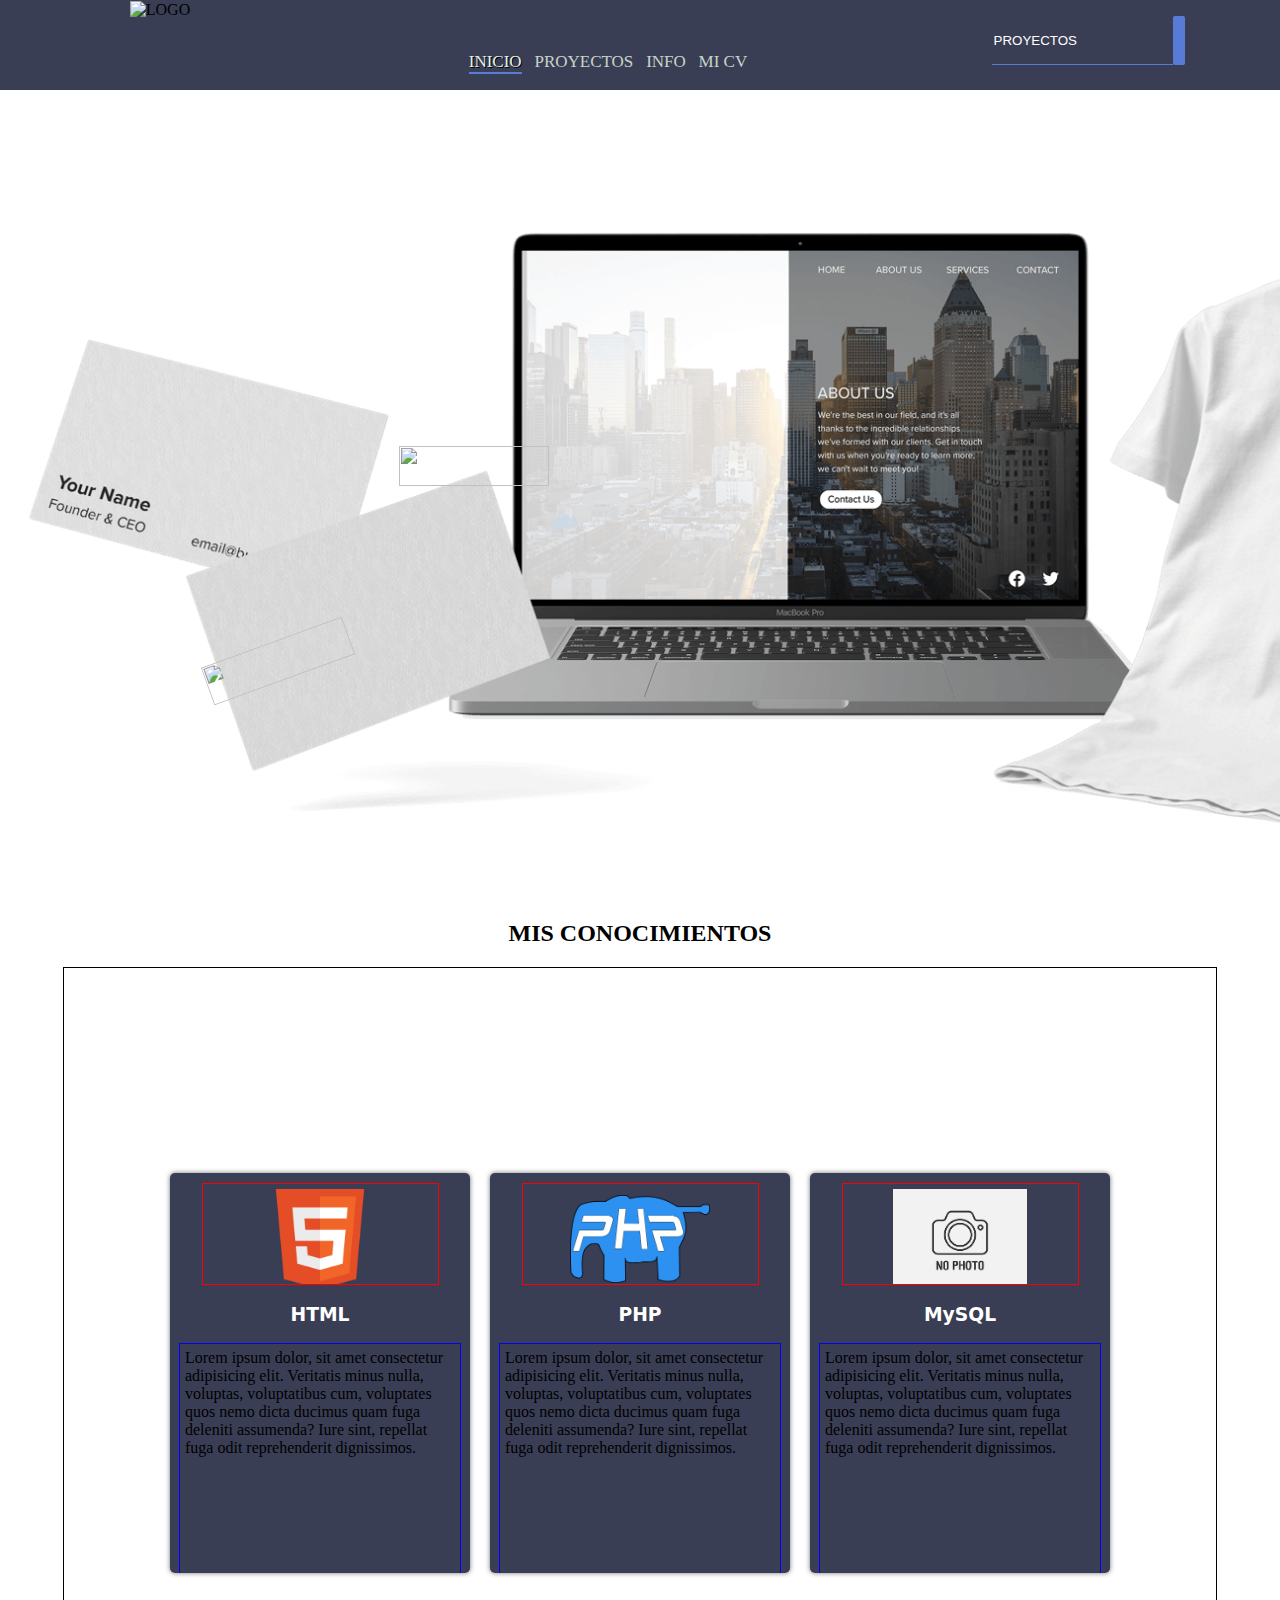
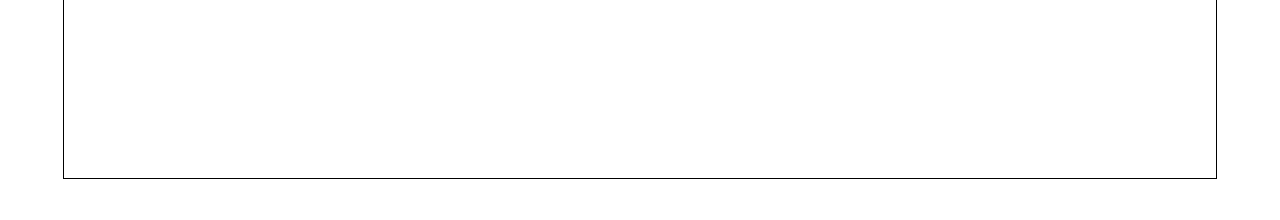
==== index.html @ 37891273 "01/5/2023-14:27" ====
<!DOCTYPE html>
<html lang="en">
<head>
    <meta charset="UTF-8">
    <meta http-equiv="X-UA-Compatible" content="IE=edge">
    <meta name="viewport" content="width=device-width, initial-scale=1.0">
    <title>Prueba</title>

    <link rel="stylesheet" href="assets/css/header.css">
    <link rel="stylesheet" href="assets/css/body.css">

    <link href="https://cdn.jsdelivr.net/npm/bootstrap@5.2.3/dist/css/bootstrap.min.css" rel="stylesheet" integrity="sha384-rbsA2VBKQhggwzxH7pPCaAqO46MgnOM80zW1RWuH61DGLwZJEdK2Kadq2F9CUG65" crossorigin="anonymous">
    <link rel="stylesheet" href="https://cdnjs.cloudflare.com/ajax/libs/animate.css/4.1.1/animate.min.css"/>
    
    <script src="https://kit.fontawesome.com/775c1cb76a.js" crossorigin="anonymous"></script>
</head>
<body>
    <header>
        <div class="icono_menu">
            <i class="fa-solid fa-bars" id="icono_menu"></i>
        </div>
        <div class="contenedor_logo">
            <img class="logo" src="/img/Logo-Blanco.png" alt="LOGO">
            <img  class="logo_mobile" src="/img/Logo-Blanco.png" alt="LOGO"> 
    </div>
        <nav id="menu">

            <ul>
                <li id="Inicio" class="activo"><i class="fa-solid fa-house"></i> INICIO</li>
                <li><i class="fa-solid fa-rectangle-vertical-history"></i>PROYECTOS</li>
                <li><i class="fa-solid fa-address-card"></i> INFO</li>
                <li><i class="fa-solid fa-file"></i> MI CV</li>

            </ul>
            <div class="buscador">
                    <input type="search" placeholder="BUSCAR PROYECTOS"  value="PROYECTOS" id="contenedor_inputSearch" style="color: white;
                    ">
                    <button class="buscar"><i class="fa-solid fa-magnifying-glass"></i></button>
            </div>
        </nav>

    </header>
    <div id="contenido_header_body">
        <img src="/img/Logo.png" class="contenido_header_body_logo_img1" alt="">
        <img src="/img/Logo.png" class="contenido_header_body_logo_img2" alt="">
    </div>
    <div class="contenedor_all_conocimiento">
      <h2 class="title">MIS CONOCIMIENTOS</h2> 

      <div class="contenedor_conocimiento">
         <div class="conocimiento">
            <div class="imagen_conocimiento">          
                <img src="/img/HTML5_Badge_512.png" alt="" >
            </div>
            <h3 class="title_conocimiento">HTML</h3> 
            <div class="descripcion">
            Lorem ipsum dolor, sit amet consectetur adipisicing elit. Veritatis minus nulla, voluptas, voluptatibus cum, voluptates quos nemo dicta ducimus quam fuga deleniti assumenda? Iure sint, repellat fuga odit reprehenderit dignissimos.
            </div>
         </div>
         <div class="conocimiento">
            <div class="imagen_conocimiento"> 
            <img src="/img/php-g490d7c0db_1280.png" alt="" >
            </div>
            <h3 class="title_conocimiento">PHP</h3> 
            <div class="descripcion">
            Lorem ipsum dolor, sit amet consectetur adipisicing elit. Veritatis minus nulla, voluptas, voluptatibus cum, voluptates quos nemo dicta ducimus quam fuga deleniti assumenda? Iure sint, repellat fuga odit reprehenderit dignissimos.
            </div>
         </div> 
         <div class="conocimiento">
            <div class="imagen_conocimiento"> 
            <img src="/img/sin_imagen.jpg" alt="" >
            </div>
            <h3 class="title_conocimiento">MySQL</h3> 
            <div class="descripcion">
            Lorem ipsum dolor, sit amet consectetur adipisicing elit. Veritatis minus nulla, voluptas, voluptatibus cum, voluptates quos nemo dicta ducimus quam fuga deleniti assumenda? Iure sint, repellat fuga odit reprehenderit dignissimos.
            </div>
         </div> 

    </div>

    <script src="https://cdn.jsdelivr.net/npm/bootstrap@5.2.3/dist/js/bootstrap.bundle.min.js" integrity="sha384-kenU1KFdBIe4zVF0s0G1M5b4hcpxyD9F7jL+jjXkk+Q2h455rYXK/7HAuoJl+0I4" crossorigin="anonymous"></script>
    <script src="/assets/js/header.js"></script>
</body>
</html>
---- assets/css/header.css ----
:root{
    --paster_gray: #C7D5C8;
    --dark_blue: #626CA1;
    --han_blue: #587BD8;
    --palatinate_blue: rgb(61,59,237);
    --charcoal: #3A3E55;

}
html{
    scroll-behavior: smooth;
    -webkit-user-select: none;
    -webkit-user-zoom: none ;

}   
@media only screen and (orientation: landscape){

    @media screen and (min-width: 769px) {

        header{
            display: flex;
            width: 100vw;
            height: 10vh;
            background-color: var(--charcoal);
            overflow: hidden;
            position: -webkit-sticky;
            position: sticky;
            z-index: 1;
        }
        header > nav {
            display: flex;
            justify-content: space-between;
            width: 75vw;
            height: 100%;
            font-size: 17px;
        }
        header > .contenedor_logo {   
        width: 25vw;
        display: flex;
        align-items: center;
        justify-content: center;

        }
        header > .contenedor_logo > .logo{
            padding: 3px;
            width: auto;
            height: 98%;
        }

        header > .contenedor_logo >  .logo_mobile{
            display: none;
        }
        header > .icono_menu{
            display: none;
        }
        header > nav > ul{
            display: flex;
            grid-gap:  1vw;
            width: 60%;
            height: 100%;
            align-items: center;
            justify-content: center;
            padding: 0;

        }


        header > nav > ul > li{
            color: var(--paster_gray);
            list-style: none;
            font-weight: 500;
            cursor: pointer;
        }
        header > nav > ul > li.activo{
            color:  #e4f3e5;
            box-shadow: 0 2px 0 0 var(--han_blue);
            text-shadow: 1px 1px 0px  black;
        }
        header > nav > ul > li:hover{
            color:  #e4f3e5;
            text-shadow: 1px 1px 0px  black;
            box-shadow: 0 2px 0 0 var(--han_blue);
        }

        header > nav > .buscador{
            width: 40%;
            height: 90%;
            display: flex;
            justify-content: center;
            align-items: center;
        }

        header > nav > .buscador > #contenedor_inputSearch{
            height: 60%;
            background: transparent;
            border: 0;
            outline: none;
            border-bottom: 1px solid var(--han_blue);
        }
        header > nav > .buscador > #contenedor_inputSearch:focus{
            border-bottom: 2px solid var(--han_blue);
            color: white;
        }

        header > nav > .buscador > #contenedor_inputSearch::placeholder{
            color: white;
        }

        header > nav > .buscador > .buscar{
            height: 60%;
            border: 0;
            border-radius: 2px;
            background: var(--han_blue);
            color: white;
            font-weight: 600;
            font-size: 20px;
        }
        header > nav > .buscador > .buscar:hover{
            background: #436cdb; 
            color: rgb(255, 232, 232);
        } 
    }
}
@media only screen and (orientation: portrait) { /*Vertical*/

    @media screen and (min-width: 320px) and (max-width: 480px) { /*Celular*/

        body{
            width: 100%;
            height: 100%;
            padding: 0;
            margin: 0;
            overflow: hidden;
            
        }
        header{
            width: 100%;
            min-height: 60px;
            height: 7.2vh;
            background-color: var(--charcoal);
            position: fixed;
            z-index: 1;
            
        }
        .icono_menu{
            position: absolute;
            top: 1vh;
            right: 10px;
            color: white;
            font-size: 30px;
            z-index: 1;
            
        }
        .icono_menu_rotar{
            transition: 2s ease;
            transform: rotate(90deg);
        }

        .contenedor_logo{
            max-width: 205px;
            height: 49px;
            overflow: hidden;
            display: flex;
            align-items: center;
            position: relative;
            top: 1vh;
            left: 2vw;
            background-color: var(--charcoal);
            z-index: 1;
            
        }
        header > .contenedor_logo >  .logo{
            display: none;
        }
        header > .contenedor_logo >  img.logo_mobile{
            height: 100%;
        }

        /*Estilo del menu */
        header > nav { 
            width: 100%;
            height: 60vh;
            font-size: 20px;
            text-align: -webkit-center;
            background: var(--charcoal);
            display: flex;
            list-style: none;
            flex-direction: column;
            align-items: center;
            justify-content: center;
            transform: translateY(-110vh);
            transition: 2s ease;        
            box-shadow: 5px 0px 10px 0px rgba(26, 21, 21, 0.699);
        }
        .menu_lateral {
            transform: translateY(1.4vh);
        }
        header > nav > ul{
        padding: 0;
        grid-gap: 20px;
        display: flex;
        flex-direction: column;
        z-index: 0;
        }
        header > nav > ul > li{
            list-style: none;
            color: white;
            z-index: 0;
        }
        header > nav > ul > li.activo{
            color:  #e4f3e5;
            box-shadow: 0 2px 0 0 var(--han_blue);
            text-shadow: 1px 1px 0px  black;
            width: 100%;
        }

        /*BUSCADOR*/
        header > nav > .buscador{
            width: 100%;
            height: 70px;
            display: flex;
            justify-content: center;
            align-items: center;
            position: relative;
            top: 22%;
            overflow: hidden;
        }
    
        header > nav > .buscador > #contenedor_inputSearch{
            height: 60%;
            background: transparent;
            border: 0;
            outline: none;
            border-bottom: 1px solid var(--han_blue);
        }
        header > nav > .buscador > #contenedor_inputSearch:focus{
            border-bottom: 2px solid var(--han_blue);
            color: white;
        }
    
        header > nav > .buscador > #contenedor_inputSearch::placeholder{
            color: white;
        }
    
        header > nav > .buscador > button.buscar{
            height: 60%;
            width: 7vw;
            display: flex;
            align-items: center;
            justify-content: center;
            text-align: center;
            border: 0;
            border-radius: 2px;
            background: var(--han_blue);
            coor: white;
            font-weight: 600;
            font-size: 25px;
        }

    }

    @media screen and (min-width: 481px) and (max-width: 768px) { /*Tablet*/
        body{
            width: 100%;
            height: 100%;
            padding: 0;
            margin: 0;
            overflow: hidden;
            
        }
        header{
            width: 100%;
            min-height: 60px;
            height: 7.2vh;
            background-color: var(--charcoal);
            position: fixed;
            
        }
        .icono_menu{
            position: absolute;
            top: 1vh;
            right: 10px;
            color: white;
            font-size: 35px;
            z-index: 1;
            
        }
        .icono_menu_rotar{
            transition: 2s ease;
            transform: rotate(90deg);
        }

        .contenedor_logo{
            width: fit-content;
            height: 60px;
            overflow: hidden;
            display: flex;
            align-items: center;
            position: relative;
            top: 1vh;
            left: 2vw;
            background-color: var(--charcoal);
            z-index: 1;
            
        }
        header > .contenedor_logo >  .logo{
            display: none;
        }
        header > .contenedor_logo >  img.logo_mobile{
            height: 100%;
        }

        /*Estilo del menu */
        header > nav { 
            width: 100%;
            height: 60vh;
            font-size: 30px;
            text-align: -webkit-center;
            background: var(--charcoal);
            display: flex;
            list-style: none;
            flex-direction: column;
            align-items: center;
            justify-content: center;
            transform: translateY(-110vh);
            transition: 2s ease;        
            box-shadow: 5px 0px 10px 0px rgba(26, 21, 21, 0.699);
        }
        .menu_lateral {
            transform: translateY(1.4vh);
        }
        header > nav > ul{
        padding: 0;
        grid-gap: 20px;
        display: flex;
        flex-direction: column;
        z-index: 0;
        }
        header > nav > ul > li{
            list-style: none;
            color: white;
            z-index: 0;
        }
        header > nav > ul > li.activo{
            color:  #e4f3e5;
            box-shadow: 0 2px 0 0 var(--han_blue);
            text-shadow: 1px 1px 0px  black;
            width: 90vw;
        }

        /*TODO BUSCADOR*/
        header > nav > .buscador{
            width: 100%;
            height: 80px;
            display: flex;
            justify-content: center;
            align-items: center;
            position: relative;
            top: 22%;
            overflow: hidden;
        }
    
        header > nav > .buscador > #contenedor_inputSearch{
            height: 60%;
            background: transparent;
            border: 0;
            outline: none;
            border-bottom: 1px solid var(--han_blue);
        }
        header > nav > .buscador > #contenedor_inputSearch:focus{
            border-bottom: 2px solid var(--han_blue);
            color: white;
        }
    
        header > nav > .buscador > #contenedor_inputSearch::placeholder{
            color: white;
        }
    
        header > nav > .buscador > button.buscar{
            height: 60%;
            width: 7vw;
            display: flex;
            align-items: center;
            justify-content: center;
            text-align: center;
            border: 0;
            border-radius: 2px;
            background: var(--han_blue);
            coor: white;
            font-weight: 600;
            font-size: 25px;
        }
    }
}
---- assets/css/body.css ----
:root{
    --paster_gray: #C7D5C8;
    --dark_blue: #626CA1;
    --han_blue: #587BD8;
    --palatinate_blue: rgb(61,59,237);
    --charcoal: #3A3E55;

}
html{
    scroll-behavior: smooth;
    -webkit-user-select: none;
    -webkit-user-zoom: none ;
}

@media screen and (min-width: 1024px) {
    body{
        width: 100%;
        height: 100%;
        padding: 0;
        margin: 0;
        overflow-x: hidden;
    }
    #contenido_header_body{
        margin: auto;
        width: 99vw;
        min-width: 1300px;
        height: 90vh;
        background-image: url(/img/mockup_card_laptop_tshirt.jpg);
        background-size: cover;
        background-repeat: no-repeat;
    }
    #contenido_header_body> img.contenido_header_body_logo_img1{
        width: 150px;
        height: 40px;
        position: relative;
        top: 44%;
        left: 31.2vw;
        z-index: 0;
        
    }
    #contenido_header_body > img.contenido_header_body_logo_img2{
        width: 150px;
        height: 40px;
        position: relative;
        top: 68%;
        left: 3.8vw;
        transform: rotate(340deg);
        z-index: 0;
    }
        /*CONTENIDO DESPUES DEL HEADER*/
        div.contenedor_all_conocimiento{
            width: 100vw;
            height: 100vh;
        }
        div.contenedor_all_conocimiento h2.title{
            text-align: center;
        }
        div.contenedor_all_conocimiento > div.contenedor_conocimiento{
            width: 90vw;
            height: 90vh;
            border: 1px solid black;
            margin: auto;
            overflow: hidden;
            display: grid;
            gap: 20px;
            padding: 0;
            grid-template-columns: 300px 300px 300px;
            align-items: center;
            justify-content: center;
        }
        div.contenedor_all_conocimiento > div.contenedor_conocimiento > div.conocimiento{
            max-width: 300px;
            height: 400px;
            /* border: 1px solid black; */
            border-radius: 5px;
            box-shadow: 0px 0px 5px 0px rgba(49, 53, 49, 0.678);
            overflow: hidden;
            background-color: var(--charcoal);
        }
        div.conocimiento > div.imagen_conocimiento{
            position: relative;
            margin: 10px auto;
            width: 235px;
            height: 100px;
            border: 1px solid red;
            overflow: hidden;
            display: flex;
            justify-content: center;
            object-fit: cover;

        }
     div.conocimiento > div.imagen_conocimiento > img{
            width: 140px;
            height: 100px;
            object-fit: contain;
            padding: 5px;
        }
     div.conocimiento > h3.title_conocimiento{
                    text-align: center;
                    font-family:system-ui, -apple-system, BlinkMacSystemFont, 'Segoe UI', Roboto, Oxygen, Ubuntu, Cantarell, 'Open Sans', 'Helvetica Neue', sans-serif;
                    color: white;
    }
    div.conocimiento > div.descripcion{
        width: 90%;
        height: 55%;
        border: 1px solid blue;
        padding: 5px;
        margin: auto;
    }
}
@media only screen and (orientation: portrait) { /*Vertical*/
    @media screen and (min-width: 320px) and (max-width: 480px) { /*Celular*/
        /*TODO RELACIONADO con la caratula del body*/
        body{
            width: 100%;
            height: 100%;
            overflow-x: hidden;
            overflow-y: scroll;
        }
        #contenido_header_body{
            margin: auto;
            width: 100%;
            height: 92.8vh;
            background-image: url(/img/mockup_card_laptop_tshirt.jpg);
            background-repeat: no-repeat;
            background-size: contain;
            background-position-y: center;
            position: relative;
            z-index: -1;
            
        }
        #contenido_header_body > img.contenido_header_body_logo_img1{
            z-index: 0;
            width: 40px;
            height: 10px;
            position: relative;
            top: 46%;
            left: 31.5%;
        }
        #contenido_header_body > img.contenido_header_body_logo_img2{
            width: 45px;
            height: 12px;
            position: relative;
            top: 52%;
            left: 3.7vw;
            transform: rotate(340deg);
        }
               /*CONTENIDO DESPUES DEL HEADER*/
               div.contenedor_all_conocimiento{
                width: 100vw;
                height: 100vh;
                z-index: 0;
            }
            div.contenedor_all_conocimiento h2.title{
                text-align: center;
            }
            div.contenedor_all_conocimiento > div.contenedor_conocimiento{
                width: 90%;
                
                border: 1px solid black;
                margin: auto;
                overflow-x: hidden;
              padding-top: 10px;
                display: flex;
                flex-direction: column;
                gap: 20px;
                align-items: center;
               
            }
            div.contenedor_all_conocimiento > div.contenedor_conocimiento > div.conocimiento{
                max-width: 90%;
                height: 500px;
                /* border: 1px solid black; */
                border-radius: 5px;
                box-shadow: 0px 0px 5px 0px rgba(49, 53, 49, 0.678);
                overflow-x: hidden;
                background-color: var(--charcoal);
            }
            div.conocimiento > div.imagen_conocimiento{
                position: relative;
                margin: 10px auto;
                width: 235px;
                height: 100px;
                border: 1px solid red;
                overflow: hidden;
                display: flex;
                justify-content: center;
                object-fit: cover;
                z-index: 0;
    
            }
         div.conocimiento > div.imagen_conocimiento > img{
                width: 140px;
                height: 100px;
                object-fit: contain;
                padding: 5px;
                z-index: 0;
            }
         div.conocimiento > h3.title_conocimiento{
                        text-align: center;
                        font-family:system-ui, -apple-system, BlinkMacSystemFont, 'Segoe UI', Roboto, Oxygen, Ubuntu, Cantarell, 'Open Sans', 'Helvetica Neue', sans-serif;
                        color: white;
        }
        div.conocimiento > div.descripcion{
            width: 90%;
            height: 55%;
            border: 1px solid blue;
            padding: 5px;
            margin: auto;
        }
    }
    /*CONTENIDO DESPUES DEL HEADER*/
    div.contenedor_all_conocimiento{
        width: 100vw;
        height: 100vh;
    }
}
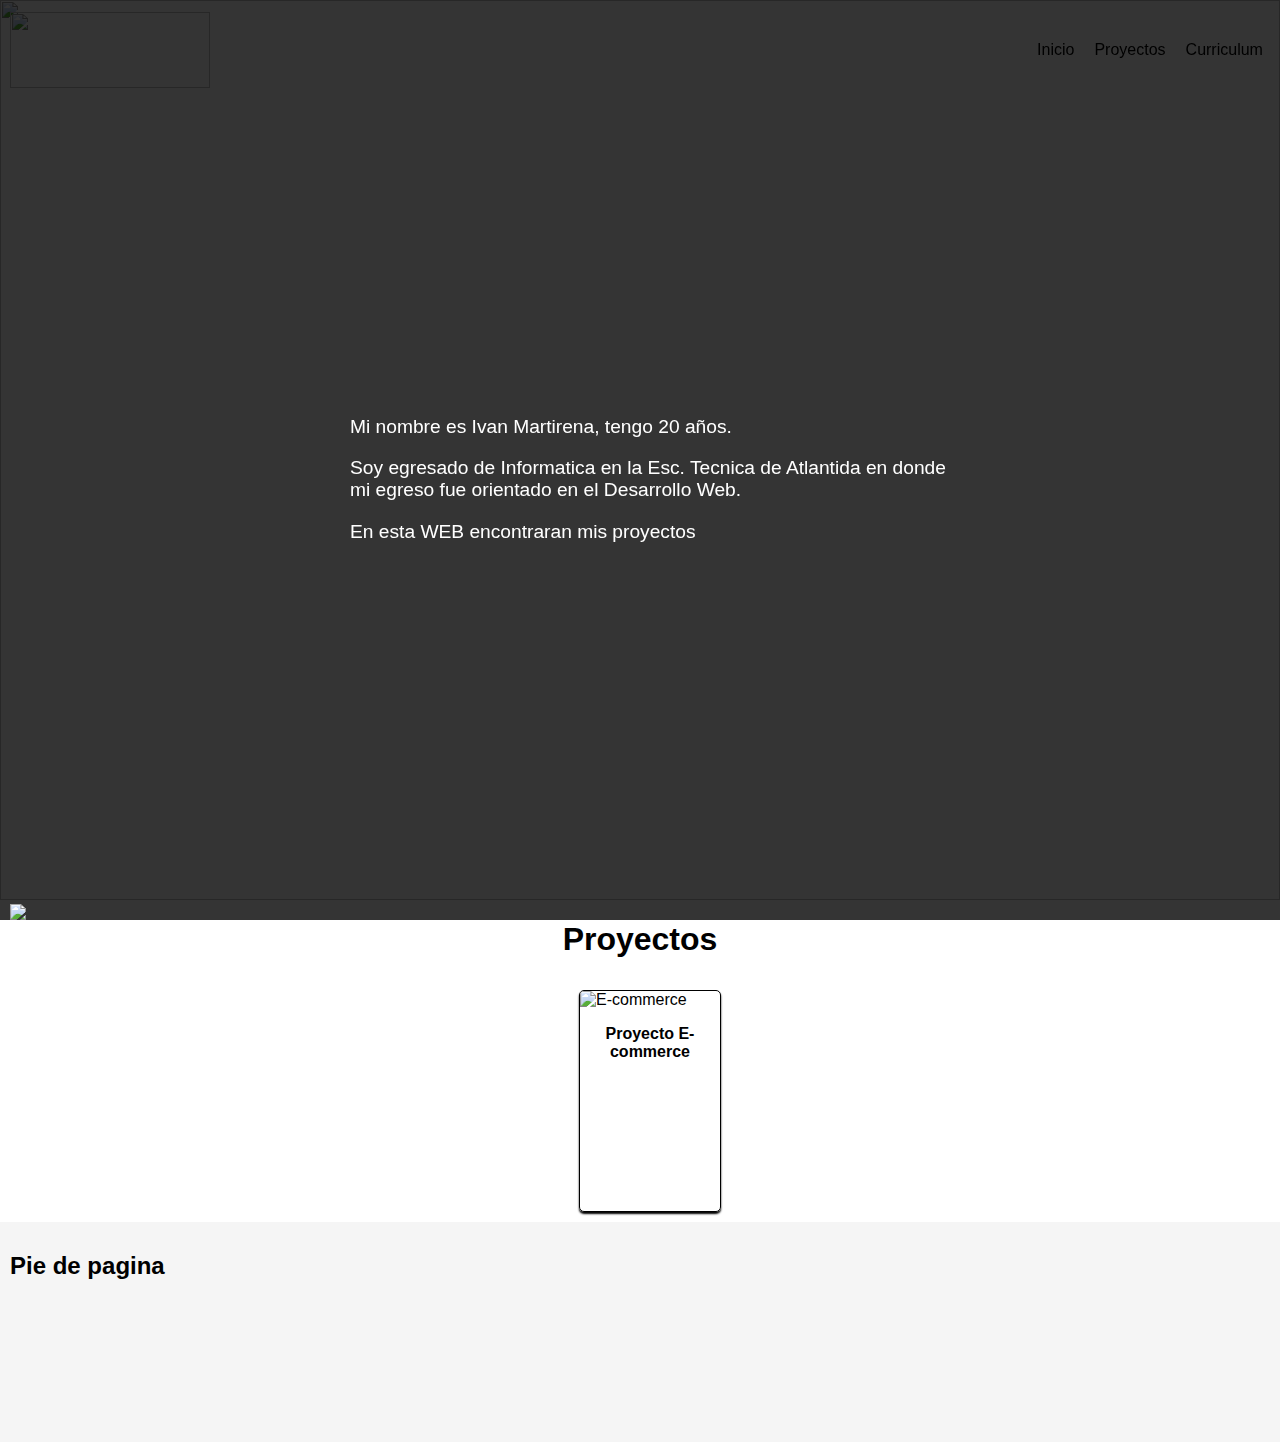
==== commit 3d6b7fd0: "13/11/2023" ====
--- a/index.html
+++ b/index.html
@@ -2,83 +2,62 @@
 <html lang="en">
 <head>
     <meta charset="UTF-8">
-    <meta http-equiv="X-UA-Compatible" content="IE=edge">
     <meta name="viewport" content="width=device-width, initial-scale=1.0">
-    <title>Prueba</title>
-
-    <link rel="stylesheet" href="assets/css/header.css">
-    <link rel="stylesheet" href="assets/css/body.css">
-
-    <link href="https://cdn.jsdelivr.net/npm/bootstrap@5.2.3/dist/css/bootstrap.min.css" rel="stylesheet" integrity="sha384-rbsA2VBKQhggwzxH7pPCaAqO46MgnOM80zW1RWuH61DGLwZJEdK2Kadq2F9CUG65" crossorigin="anonymous">
+    <title>Ivan Martirena -Blog</title>
+    <script src="https://kit.fontawesome.com/775c1cb76a.js" crossorigin="anonymous"></script>
     <link rel="stylesheet" href="https://cdnjs.cloudflare.com/ajax/libs/animate.css/4.1.1/animate.min.css"/>
+    <link rel="stylesheet" href="assets/css/style.css">
     
-    <script src="https://kit.fontawesome.com/775c1cb76a.js" crossorigin="anonymous"></script>
 </head>
 <body>
     <header>
-        <div class="icono_menu">
-            <i class="fa-solid fa-bars" id="icono_menu"></i>
+        <div class="logo">
+            <img src="img/Logo.png" alt="" srcset="">
         </div>
-        <div class="contenedor_logo">
-            <img class="logo" src="/img/Logo-Blanco.png" alt="LOGO">
-            <img  class="logo_mobile" src="/img/Logo-Blanco.png" alt="LOGO"> 
+        <nav id="menu">
+            <ul>
+                <li>Inicio</li>
+                <li>Proyectos</li>
+                <li>Curriculum</li>
+            </ul>
+        </nav>
+    </header>
+    <div class="presentacion animate__animated ">
+        <img src="img/IvanMartirenaIMG.png"  class="animate__animated animate__fadeInUpBig" srcset="">
+        <i class="fa fa-close"  id="icono_cerrar"></i>
+        <div class="texto_presentacion animate__animated animate__fadeInBottomLeft">
+            <p>Mi nombre es Ivan Martirena, tengo 20 años.</p>
+            <p>Soy egresado de Informatica en la Esc. Tecnica de Atlantida en donde
+                mi egreso fue orientado en el Desarrollo Web.
+            </p>
+            <p>En esta WEB encontraran mis proyectos</p>
+        </div>
     </div>
-        <nav id="menu">
+    <div class="mostrar_presentacion animate__animated animate__fadeInUp" title="Mostrar Presentacion">
+        <i class="fas fa-angle-up"></i>
+    </div>
+    <div class="container_all">
+        <div class="inicio">
+            <img src="img/web-design-internet-website-responsive-software-concept.jpg" class="img_inicio_proyecto" alt="" srcset="">
+        </div>
+        <div class="proyectos">
+            <h1>Proyectos</h1>
+        <div class="contenedor_card ">
+           
+                <div class="card" id="e-commerce"> 
+                    <img src="https://github.com/ivanmartirena/proyecto_veterinaria/blob/main/img/logo-removebg-preview.png?raw=true" alt="E-commerce">
+                <h3>Proyecto E-commerce</h3>
+                </div>
+                
+           
 
-            <ul>
-                <li id="Inicio" class="activo"><i class="fa-solid fa-house"></i> INICIO</li>
-                <li><i class="fa-solid fa-rectangle-vertical-history"></i>PROYECTOS</li>
-                <li><i class="fa-solid fa-address-card"></i> INFO</li>
-                <li><i class="fa-solid fa-file"></i> MI CV</li>
 
-            </ul>
-            <div class="buscador">
-                    <input type="search" placeholder="BUSCAR PROYECTOS"  value="PROYECTOS" id="contenedor_inputSearch" style="color: white;
-                    ">
-                    <button class="buscar"><i class="fa-solid fa-magnifying-glass"></i></button>
-            </div>
-        </nav>
-
-    </header>
-    <div id="contenido_header_body">
-        <img src="/img/Logo.png" class="contenido_header_body_logo_img1" alt="">
-        <img src="/img/Logo.png" class="contenido_header_body_logo_img2" alt="">
+        </div>
+        </div>
     </div>
-    <div class="contenedor_all_conocimiento">
-      <h2 class="title">MIS CONOCIMIENTOS</h2> 
-
-      <div class="contenedor_conocimiento">
-         <div class="conocimiento">
-            <div class="imagen_conocimiento">          
-                <img src="/img/HTML5_Badge_512.png" alt="" >
-            </div>
-            <h3 class="title_conocimiento">HTML</h3> 
-            <div class="descripcion">
-            Lorem ipsum dolor, sit amet consectetur adipisicing elit. Veritatis minus nulla, voluptas, voluptatibus cum, voluptates quos nemo dicta ducimus quam fuga deleniti assumenda? Iure sint, repellat fuga odit reprehenderit dignissimos.
-            </div>
-         </div>
-         <div class="conocimiento">
-            <div class="imagen_conocimiento"> 
-            <img src="/img/php-g490d7c0db_1280.png" alt="" >
-            </div>
-            <h3 class="title_conocimiento">PHP</h3> 
-            <div class="descripcion">
-            Lorem ipsum dolor, sit amet consectetur adipisicing elit. Veritatis minus nulla, voluptas, voluptatibus cum, voluptates quos nemo dicta ducimus quam fuga deleniti assumenda? Iure sint, repellat fuga odit reprehenderit dignissimos.
-            </div>
-         </div> 
-         <div class="conocimiento">
-            <div class="imagen_conocimiento"> 
-            <img src="/img/sin_imagen.jpg" alt="" >
-            </div>
-            <h3 class="title_conocimiento">MySQL</h3> 
-            <div class="descripcion">
-            Lorem ipsum dolor, sit amet consectetur adipisicing elit. Veritatis minus nulla, voluptas, voluptatibus cum, voluptates quos nemo dicta ducimus quam fuga deleniti assumenda? Iure sint, repellat fuga odit reprehenderit dignissimos.
-            </div>
-         </div> 
-
-    </div>
-
-    <script src="https://cdn.jsdelivr.net/npm/bootstrap@5.2.3/dist/js/bootstrap.bundle.min.js" integrity="sha384-kenU1KFdBIe4zVF0s0G1M5b4hcpxyD9F7jL+jjXkk+Q2h455rYXK/7HAuoJl+0I4" crossorigin="anonymous"></script>
-    <script src="/assets/js/header.js"></script>
+    <footer>
+        <h2>Pie de pagina</h2>
+    </footer>
+    <script src="assets/js/main.js"></script>
 </body>
 </html>--- a/assets/css/style.css
+++ b/assets/css/style.css
@@ -0,0 +1,183 @@
+* {
+  font-family: "Segoe UI", Tahoma, Geneva, Verdana, sans-serif;
+  list-style: none;
+  text-decoration: none;
+  user-select: none;
+  -webkit-user-select: none;
+}
+
+@media screen and (min-width: 1024px) {
+  body {
+    width: 100vw;
+    height: 100vh;
+    overflow-x: hidden;
+    padding: 0;
+    margin: 0;
+  }
+  header {
+    width: 100%;
+    height: 80px;
+    position: fixed;
+    top: 0px;
+    padding: 10px;
+    display: flex;
+    overflow: hidden;
+    align-items: center;
+    transition: 1s;
+    background-color: transparent;
+    z-index: 99;
+
+  }
+  .header-fixed{
+    background-color: rgb(245, 245, 245);
+        box-shadow: 0px 0px 2px 0px black;
+   
+  }
+  header > div.logo {
+    width: 200px;
+    height: 95%;
+    overflow: hidden;
+  }
+  header > div.logo img {
+    width: 100%;
+    height: 100%;
+    object-fit: contain;
+  }
+  header > nav {
+    width: 300px;
+    height: 95px;
+    display: flex;
+    align-items: center;
+    justify-content: center;
+    position: absolute;
+    right: 20px;
+  }
+  header > nav > ul {
+    display: flex;
+    gap: 20px;
+  }
+
+  div.presentacion {
+    width: 100%;
+    height: 100vh;
+    background-color: rgba(0, 0, 0, 0.795);
+    padding: 10px;
+    overflow: hidden;
+    position: fixed;
+    top: 0;
+    z-index: 100;
+  }
+  div.presentacion > img {
+    position: absolute;
+    bottom: 0;
+    left: 10px;
+  }
+  #icono_cerrar {
+    position: absolute;
+    color: white;
+    right: 50px;
+    top: 20px;
+    font-size: 30px;
+  }
+  #icono_cerrar:hover {
+    cursor: pointer;
+  }
+  .texto_presentacion {
+    color: white;
+    top: 50%;
+    left: 50%;
+    transform: translate(-50%, -50%);
+    width: 600px;
+    position: relative;
+    /* border: 1px solid red; */
+    font-size: 1.2rem;
+  }
+
+  div.mostrar_presentacion {
+    width: 70px;
+    height: 30px;
+    color: black;
+    background-color: rgb(245, 245, 245);
+    display: flex;
+    align-items: center;
+    justify-content: center;
+    position: fixed;
+    bottom: 0;
+    right: 5px;
+    box-shadow: 0px 2px 5px 0px black;
+    display: none;
+  }
+  div.mostrar_presentacion:hover {
+    cursor: pointer;
+  }
+  div.container_all {
+    width: 100vw;
+    box-shadow: 0px 0.0002px 5px 0px black;
+  }
+  div.container_all > div.inicio {
+    width: 100%;
+    height: 100vh;
+    /* border: 1px solid black; */
+  }
+  div.inicio > img.img_inicio_proyecto {
+    width: 100%;
+    height: 100%;
+    object-fit: cover;
+  }
+  div.container_all > div.proyectos {
+    width: 90%;
+    height: 100%;
+    margin: auto;
+  }
+  div.container_all > div.proyectos > h1 {
+    text-align: center;
+  }
+  div.container_all > div.proyectos > div.contenedor_card {
+    width: 100%;
+    display: grid;
+    justify-content: center;
+    justify-items: center;
+    row-gap: 10px;
+    padding: 10px;
+  } 
+  div.container_all > div.proyectos > .gridTemplate1{
+    grid-template-columns: repeat(1, 0.2fr);
+  }
+  div.container_all > div.proyectos > .gridTemplate2{
+    grid-template-columns: repeat(2, 0.2fr);
+  }
+  div.container_all > div.proyectos > .gridTemplate3{
+
+    grid-template-columns: repeat(3, 0.2fr);
+  }
+  div.container_all > div.proyectos > div.contenedor_card > div.card{
+      width: 140px;
+      height: 220px;
+      border: 1px solid;
+      border-radius: 5px;
+      overflow: hidden;
+      box-shadow: 0px 2px 2px 0px black;
+  }
+  div.container_all > div.proyectos > div.contenedor_card > div.card:hover{
+      cursor: pointer;
+      box-shadow: 0px 2px 5px 0px black;
+  }
+
+  div.container_all > div.proyectos > div.contenedor_card > div.card > img{
+    width: 100%;
+    height: 50%;
+    object-fit: contain;
+  }
+  div.container_all > div.proyectos > div.contenedor_card > div.card > h3{
+    text-align: center;
+    font-size: 1rem;
+  }
+
+  footer {
+    width: 100%;
+    height: 200px;
+    background-color: rgb(245, 245, 245);
+    padding: 10px;
+
+  }
+}
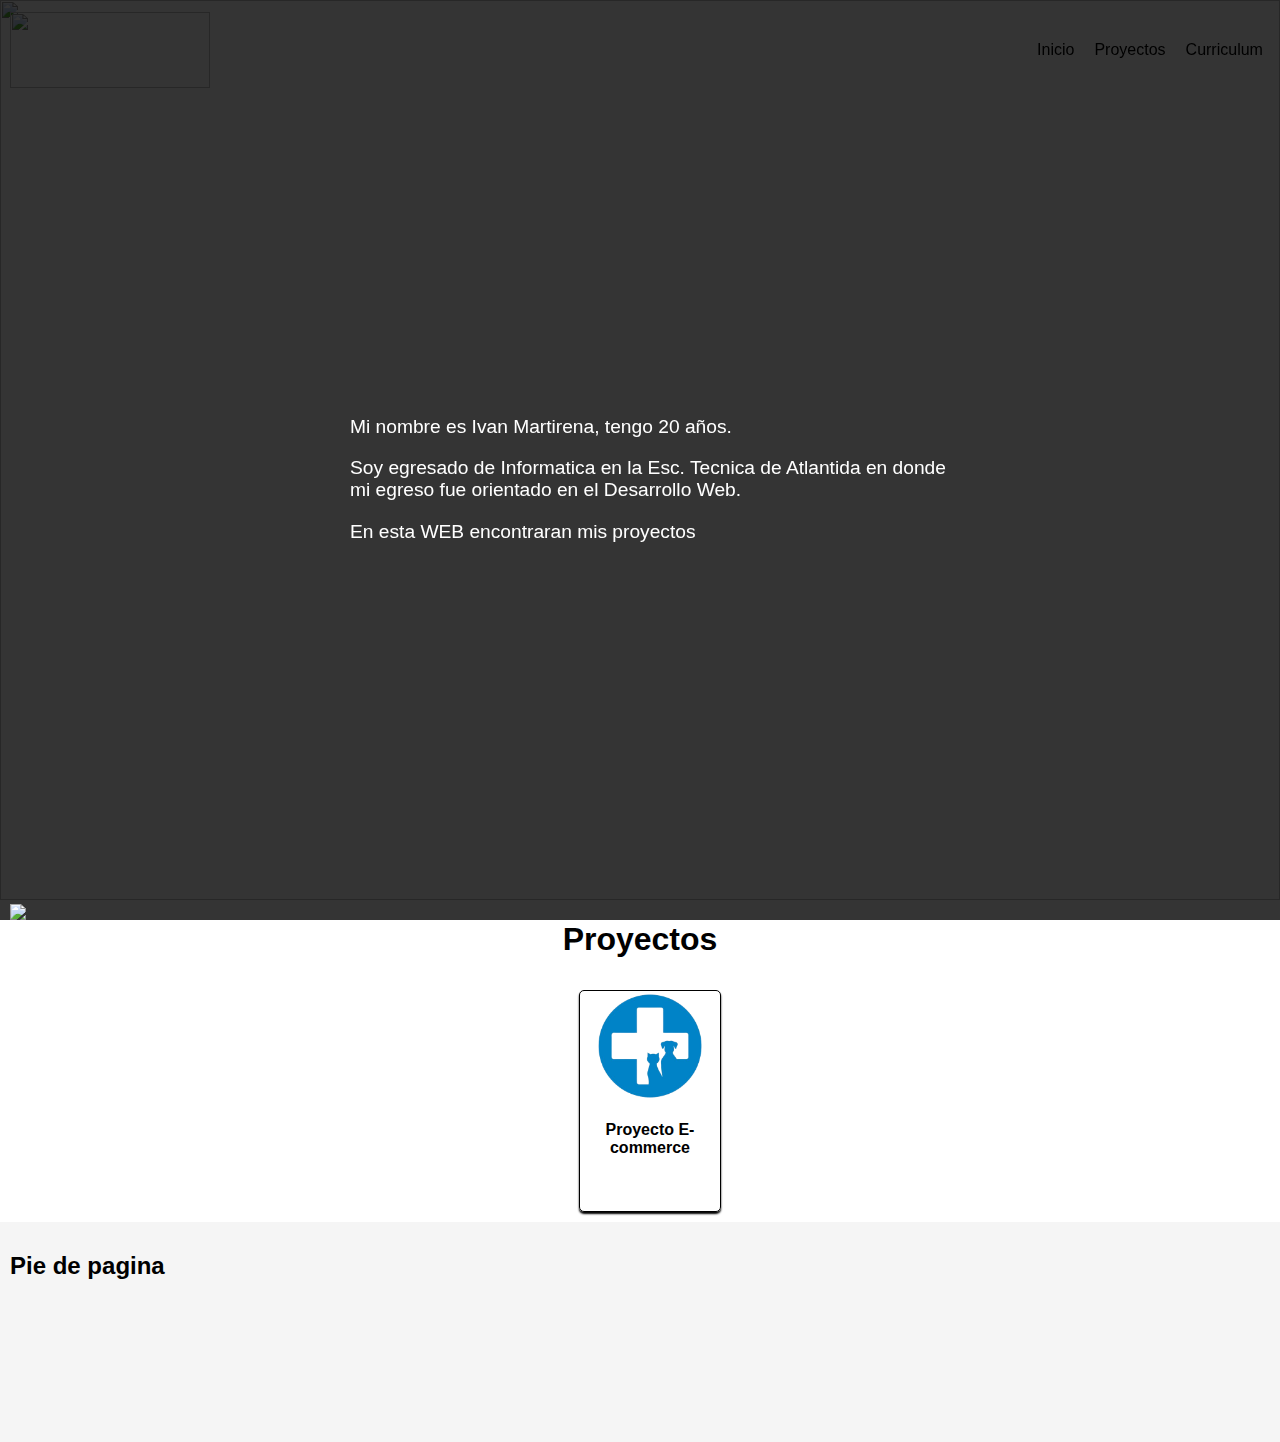
==== commit 428cab10: "13/11/2023" ====
--- a/index.html
+++ b/index.html
@@ -45,7 +45,7 @@
         <div class="contenedor_card ">
            
                 <div class="card" id="e-commerce"> 
-                    <img src="https://github.com/ivanmartirena/proyecto_veterinaria/blob/main/img/logo-removebg-preview.png?raw=true" alt="E-commerce">
+                    <img src="img/Proyecto_Veterinaria.png" alt="E-commerce">
                 <h3>Proyecto E-commerce</h3>
                 </div>
                 
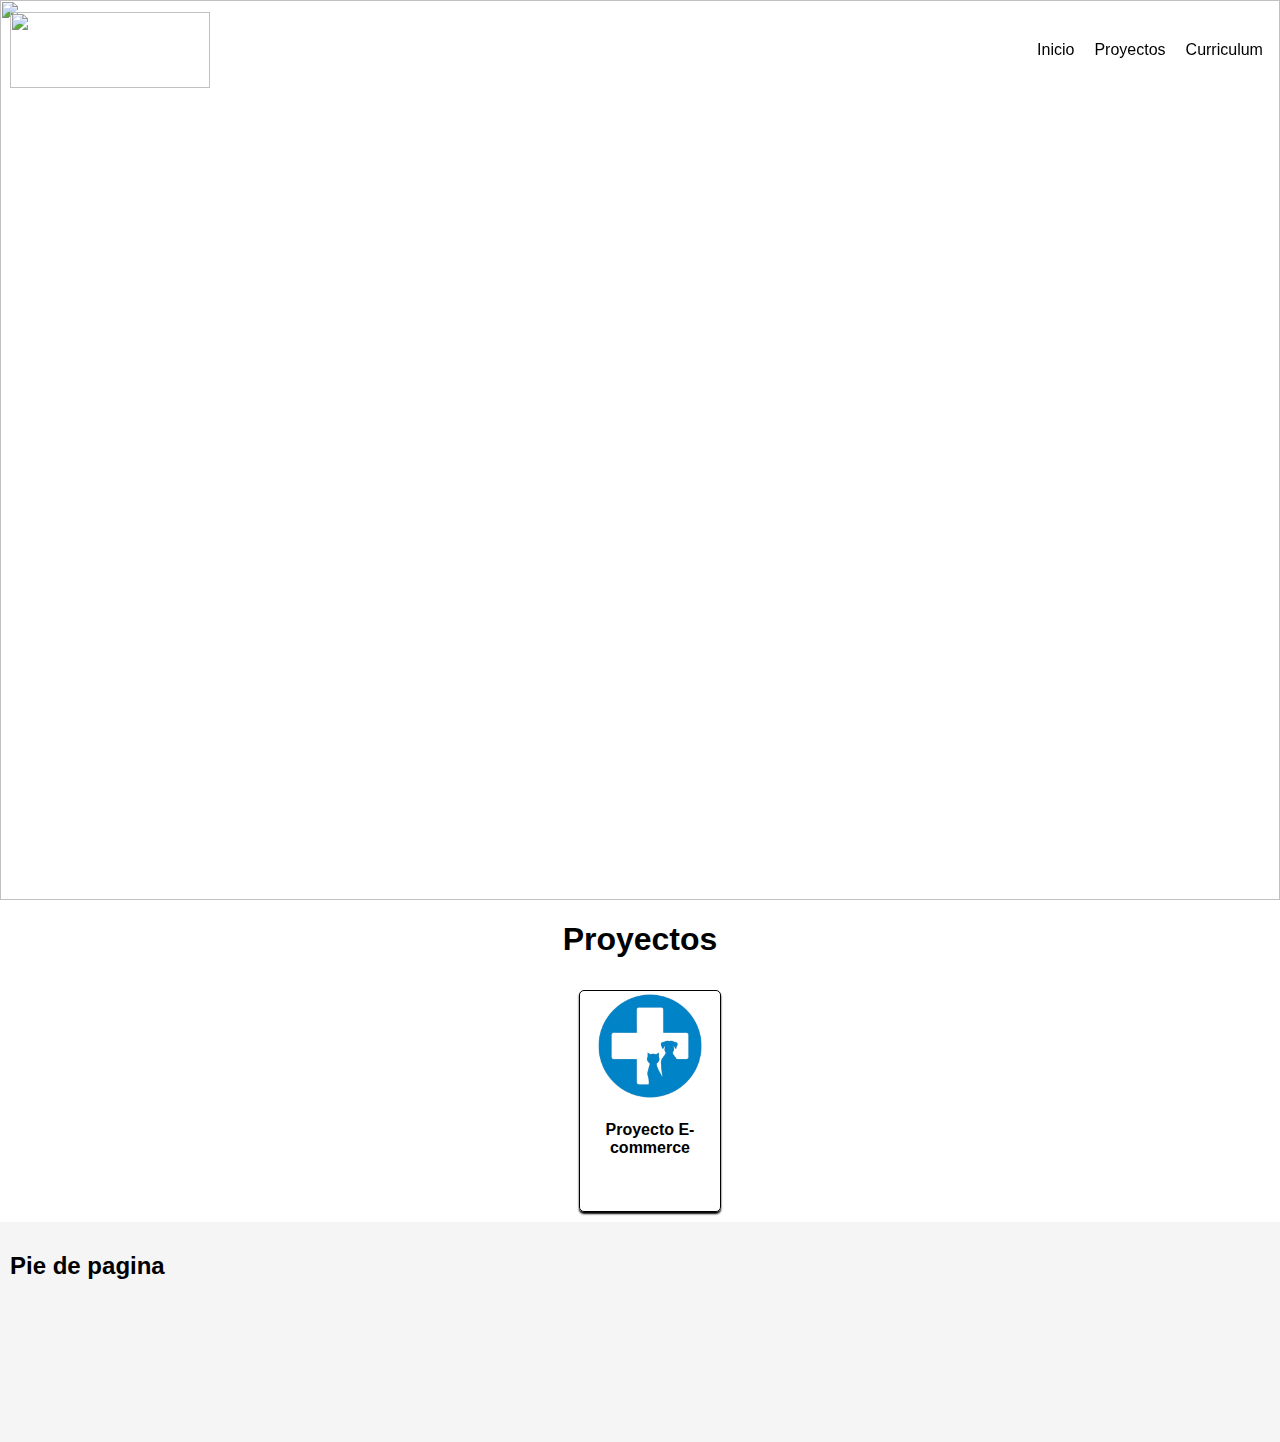
==== commit dd0064d2: "13/11/2023" ====
--- a/index.html
+++ b/index.html
@@ -22,7 +22,7 @@
             </ul>
         </nav>
     </header>
-    <div class="presentacion animate__animated ">
+    <div class="presentacion animate__animated " style="display: none;">
         <img src="img/IvanMartirenaIMG.png"  class="animate__animated animate__fadeInUpBig" srcset="">
         <i class="fa fa-close"  id="icono_cerrar"></i>
         <div class="texto_presentacion animate__animated animate__fadeInBottomLeft">
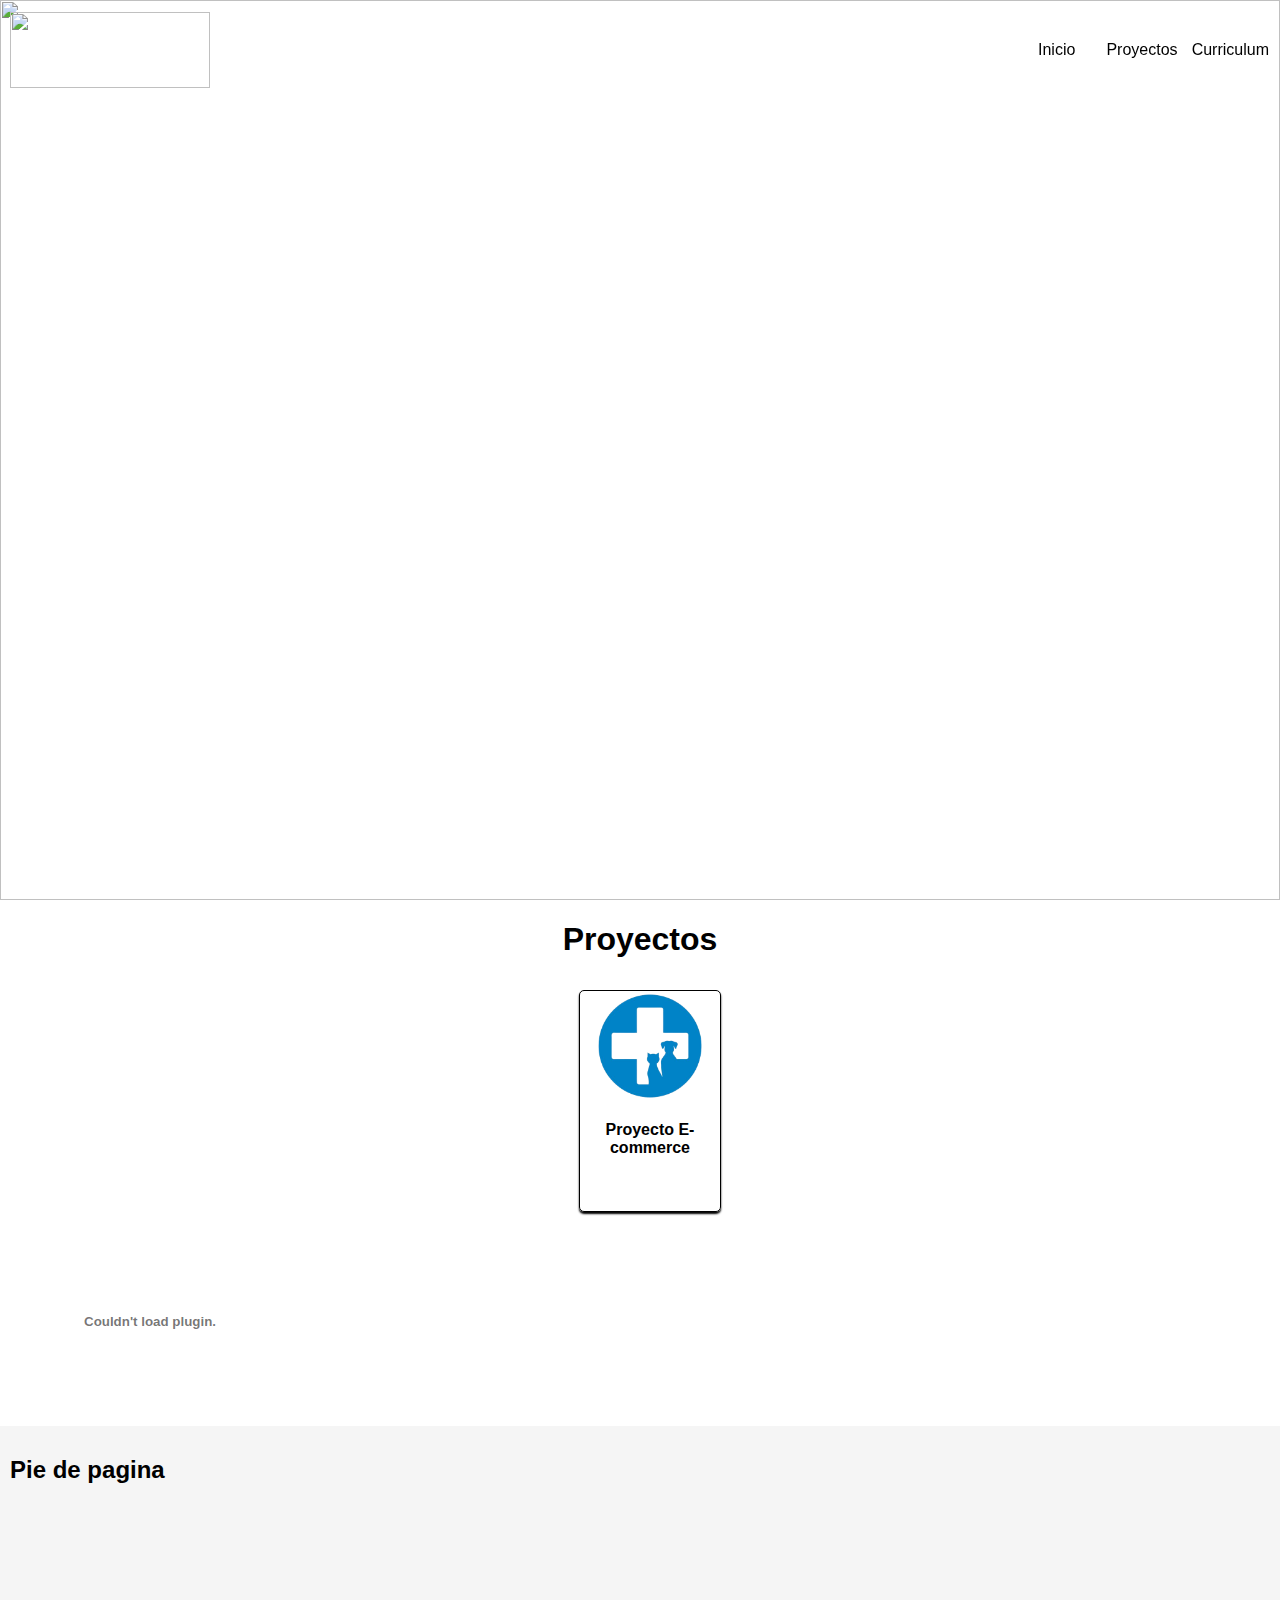
==== commit 3a2d082a: "13/11/2023" ====
--- a/index.html
+++ b/index.html
@@ -18,7 +18,7 @@
             <ul>
                 <li>Inicio</li>
                 <li>Proyectos</li>
-                <li>Curriculum</li>
+                <li style="gap: 6px;"><a href="assets/IvanMartirena_Curriculum (1).pdf" download ><i class="fas fa-download"></i>  Curriculum</a></li>
             </ul>
         </nav>
     </header>
@@ -54,6 +54,8 @@
 
         </div>
         </div>
+        <object id="pdfHolder" data="assets/IvanMartirena_Curriculum (1).pdf" type="application/pdf" width="300" height="200">
+         </object>
     </div>
     <footer>
         <h2>Pie de pagina</h2>
--- a/assets/css/style.css
+++ b/assets/css/style.css
@@ -50,12 +50,35 @@
     align-items: center;
     justify-content: center;
     position: absolute;
-    right: 20px;
+    right: 25px;
   }
   header > nav > ul {
     display: flex;
-    gap: 20px;
-  }
+    align-items: center;
+    justify-content: center;
+    gap: 2px;
+    width: 100%;
+    height: 100%;
+  }
+  header > nav > ul > li,a{
+    width: 100%;
+    height: 40px;
+    text-wrap: nowrap;
+    display: flex;
+    align-items: center;
+    justify-content: center;
+    border-radius: 5px;
+    padding: 3px;
+    color: black;
+  }
+   
+  header > nav > ul > li:hover , a:hover{
+    cursor: pointer;
+    color: rgb(255, 255, 255);
+    background-color: rgb(0, 0, 0);
+  
+  }
+
 
   div.presentacion {
     width: 100%;
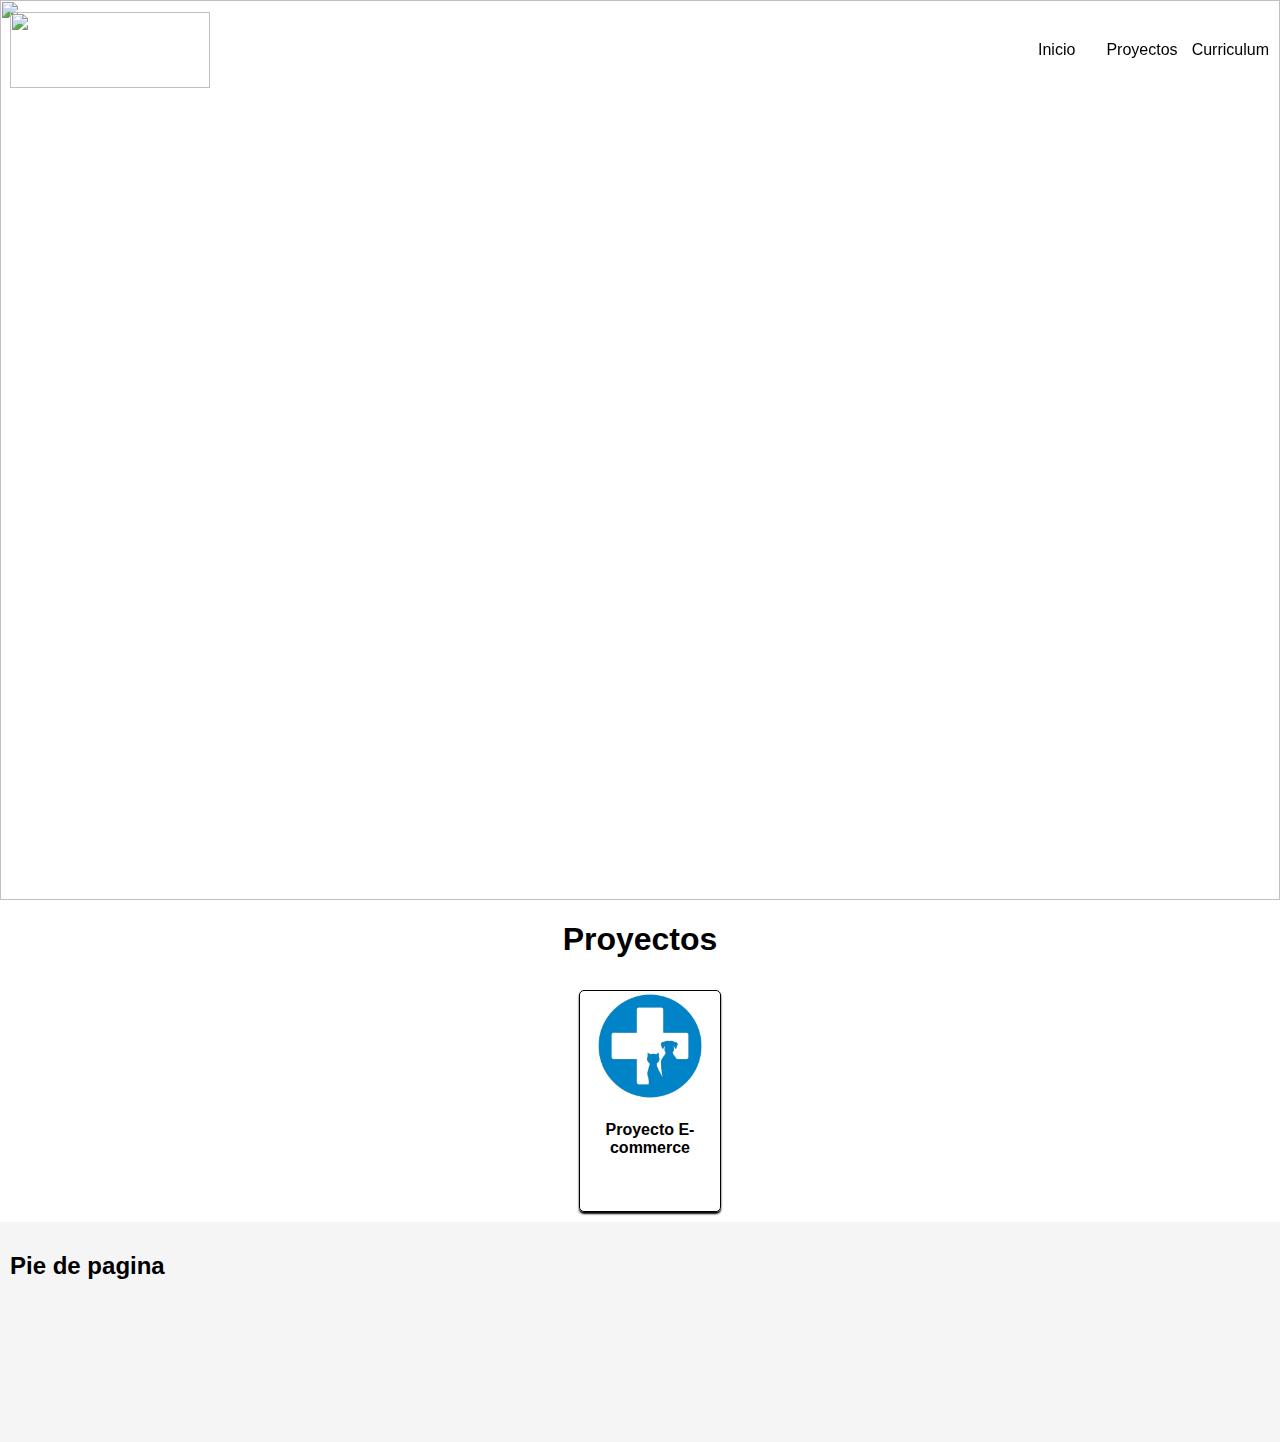
==== commit e42ba66b: "13/11/2023" ====
--- a/index.html
+++ b/index.html
@@ -49,13 +49,9 @@
                 <h3>Proyecto E-commerce</h3>
                 </div>
                 
-           
-
 
         </div>
         </div>
-        <object id="pdfHolder" data="assets/IvanMartirena_Curriculum (1).pdf" type="application/pdf" width="300" height="200">
-         </object>
     </div>
     <footer>
         <h2>Pie de pagina</h2>
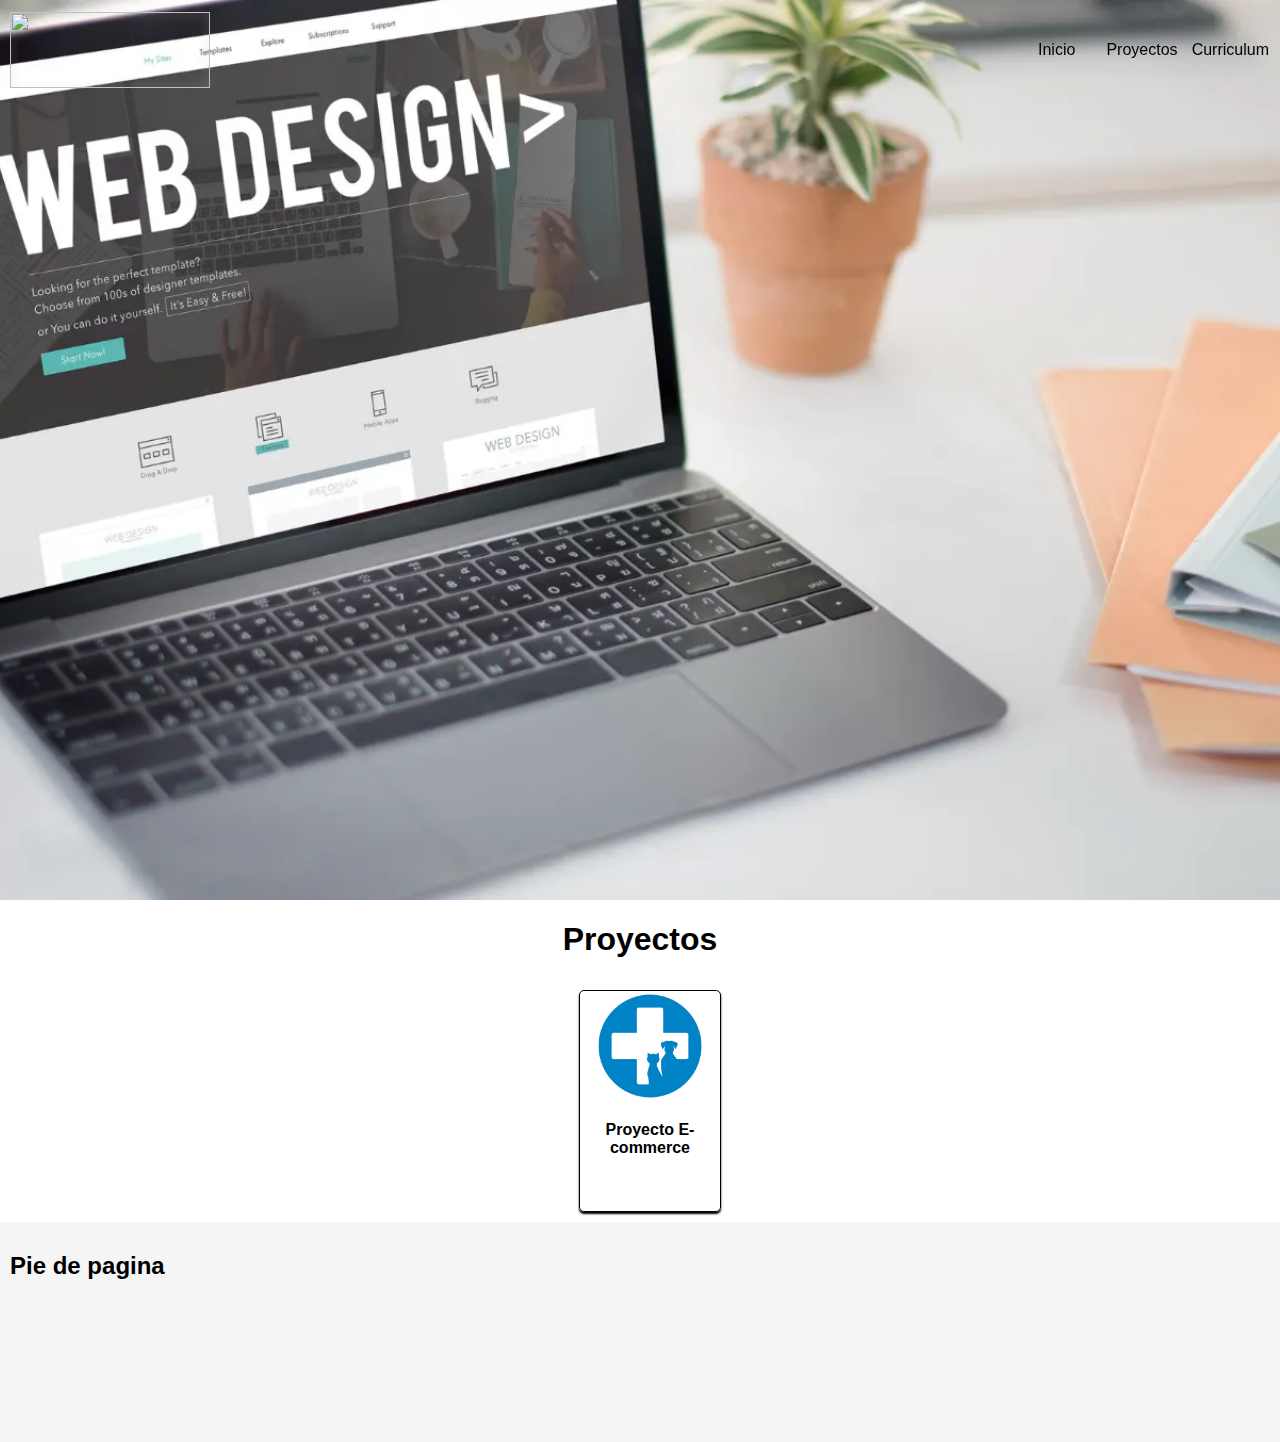
==== commit f45386a3: "Se agrego carrito" ====
--- a/index.html
+++ b/index.html
@@ -1,61 +1,86 @@
 <!DOCTYPE html>
 <html lang="en">
-<head>
-    <meta charset="UTF-8">
-    <meta name="viewport" content="width=device-width, initial-scale=1.0">
+  <head>
+    <meta charset="UTF-8" />
+    <meta name="viewport" content="width=device-width, initial-scale=1.0" />
     <title>Ivan Martirena -Blog</title>
-    <script src="https://kit.fontawesome.com/775c1cb76a.js" crossorigin="anonymous"></script>
-    <link rel="stylesheet" href="https://cdnjs.cloudflare.com/ajax/libs/animate.css/4.1.1/animate.min.css"/>
-    <link rel="stylesheet" href="assets/css/style.css">
-    
-</head>
-<body>
+    <script
+      src="https://kit.fontawesome.com/775c1cb76a.js"
+      crossorigin="anonymous"
+    ></script>
+    <link
+      rel="stylesheet"
+      href="https://cdnjs.cloudflare.com/ajax/libs/animate.css/4.1.1/animate.min.css"
+    />
+    <link rel="stylesheet" href="assets/css/style.css" />
+  </head>
+  <body>
     <header>
-        <div class="logo">
-            <img src="img/Logo.png" alt="" srcset="">
-        </div>
-        <nav id="menu">
-            <ul>
-                <li>Inicio</li>
-                <li>Proyectos</li>
-                <li style="gap: 6px;"><a href="assets/IvanMartirena_Curriculum (1).pdf" download ><i class="fas fa-download"></i>  Curriculum</a></li>
-            </ul>
-        </nav>
+      <div class="logo">
+        <img src="img/Logo.png" alt="" srcset="" />
+      </div>
+      <nav id="menu">
+        <ul>
+          <li>Inicio</li>
+          <li>Proyectos</li>
+          <li style="gap: 6px">
+            <a href="assets/IvanMartirena_Curriculum (1).pdf" download
+              ><i class="fas fa-download"></i> Curriculum</a
+            >
+          </li>
+        </ul>
+      </nav>
+      <div class="icono_menu_mobile" id="icono_menu">
+        <i id="bar_menu" class="fas fa-bars"></i>
+      </div>
     </header>
-    <div class="presentacion animate__animated " style="display: none;">
-        <img src="img/IvanMartirenaIMG.png"  class="animate__animated animate__fadeInUpBig" srcset="">
-        <i class="fa fa-close"  id="icono_cerrar"></i>
-        <div class="texto_presentacion animate__animated animate__fadeInBottomLeft">
-            <p>Mi nombre es Ivan Martirena, tengo 20 años.</p>
-            <p>Soy egresado de Informatica en la Esc. Tecnica de Atlantida en donde
-                mi egreso fue orientado en el Desarrollo Web.
-            </p>
-            <p>En esta WEB encontraran mis proyectos</p>
-        </div>
+    <div class="presentacion animate__animated" style="display: none">
+      <img
+        src="img/IvanMartirenaIMG.png"
+        class="animate__animated animate__fadeInUpBig"
+        srcset=""
+      />
+      <i class="fa fa-close" id="icono_cerrar"></i>
+      <div
+        class="texto_presentacion animate__animated animate__fadeInBottomLeft"
+      >
+        <p>Mi nombre es Ivan Martirena, tengo 20 años.</p>
+        <p>
+          Soy egresado de Informatica en la Esc. Tecnica de Atlantida en donde
+          mi egreso fue orientado en el Desarrollo Web.
+        </p>
+        <p>En esta WEB encontraran mis proyectos</p>
+      </div>
     </div>
-    <div class="mostrar_presentacion animate__animated animate__fadeInUp" title="Mostrar Presentacion">
-        <i class="fas fa-angle-up"></i>
+    <div
+      class="mostrar_presentacion animate__animated animate__fadeInUp"
+      title="Mostrar Presentacion"
+    >
+      <i class="fas fa-angle-up"></i>
     </div>
     <div class="container_all">
-        <div class="inicio">
-            <img src="img/web-design-internet-website-responsive-software-concept.jpg" class="img_inicio_proyecto" alt="" srcset="">
-        </div>
-        <div class="proyectos">
-            <h1>Proyectos</h1>
-        <div class="contenedor_card ">
-           
-                <div class="card" id="e-commerce"> 
-                    <img src="img/Proyecto_Veterinaria.png" alt="E-commerce">
-                <h3>Proyecto E-commerce</h3>
-                </div>
-                
+      <div class="inicio">
+        <img
+          src="img/web-design-internet-website-responsive-software-concept.webp"
+          class="img_inicio_proyecto"
+          alt=""
+          srcset=""
+        />
+      </div>
+      <div class="proyectos">
+        <h1>Proyectos</h1>
+        <div class="contenedor_card">
+          <div class="card" id="e-commerce">
+            <img src="img/Proyecto_Veterinaria.png" alt="E-commerce" />
+            <h3>Proyecto E-commerce</h3>
+          </div>
 
         </div>
-        </div>
+      </div>
     </div>
     <footer>
-        <h2>Pie de pagina</h2>
+      <h2>Pie de pagina</h2>
     </footer>
     <script src="assets/js/main.js"></script>
-</body>
-</html>+  </body>
+</html>
--- a/assets/css/style.css
+++ b/assets/css/style.css
@@ -42,6 +42,7 @@
     width: 100%;
     height: 100%;
     object-fit: contain;
+    filter: drop-shadow(0px 1px 5px rgba(197, 197, 197, 0.89));
   }
   header > nav {
     width: 300px;
@@ -78,7 +79,9 @@
     background-color: rgb(0, 0, 0);
   
   }
-
+  header > div.icono_menu_mobile{
+    display: none;
+  }
 
   div.presentacion {
     width: 100%;
@@ -204,3 +207,141 @@
 
   }
 }
+
+@media screen and (max-width: 767px){
+  body {
+    width: 100%;
+    height: 100%;
+    overflow-x: hidden;
+    padding: 0;
+    margin: 0;
+  }
+  header {
+    width: 100%;
+    height: 80px;
+    position: fixed;
+    top: 0px;
+    padding: 10px;
+    display: flex;
+    align-items: center;
+    background-color: white;
+    z-index: 100;
+
+  }
+  .header-fixed{
+    background-color: rgb(245, 245, 245);
+    box-shadow: 0px 0px 2px 0px black;
+   
+  }
+  header > div.logo {
+    width: 200px;
+    height: 95%;
+    overflow: hidden;
+  }
+  header > div.logo img {
+    width: 100%;
+    height: 100%;
+    object-fit: contain;
+  }
+  header > nav {
+    width: 100%;
+    height: 400px;
+    background-color: rgb(219, 219, 219);
+    position: absolute;
+    top: -100vh;
+    right: 0;
+    z-index: 50;
+    display: flex;
+    justify-content: center;
+    transition: 1s;
+  }
+  header > nav.menu_toggle{
+    top: 80px;
+
+  }
+  header > div.icono_menu_mobile{
+    position: absolute;
+    height: 100%;
+    width: 80px;
+    display: flex;
+    align-items: center;
+    justify-content: center;
+    right: 20px;
+    font-size: 1.5rem;
+    z-index: 90;
+  }
+  header > div.icono_close_active{
+    transition: 1.5s ease;
+    background-color: rgb(219, 219, 219);
+
+  }
+  header > nav > ul{
+    display: flex;
+    align-items: center;
+    justify-content: center;
+    flex-direction: column;
+    gap: 20px;
+  }
+
+  div.container_all {
+    width: 100%;
+    box-shadow: 0px 0.0002px 5px 0px black;
+  }
+  div.container_all > div.inicio {
+    width: 100%;
+    height: 100vh;
+    /* border: 1px solid black; */
+  }
+  div.inicio > img.img_inicio_proyecto {
+    width: 100%;
+    height: 100%;
+    object-fit: cover;
+    object-position: left;
+  }
+  div.container_all > div.proyectos {
+    width: 90%;
+    height: 100%;
+    margin: auto;
+  }
+  div.container_all > div.proyectos > h1 {
+    text-align: center;
+  }
+  div.container_all > div.proyectos > div.contenedor_card {
+    width: 100%;
+    display: flex;
+    padding: 10px;
+    overflow: scroll;
+    -webkit-overflow-scrolling: touch;
+  } 
+
+  div.container_all > div.proyectos > div.contenedor_card > div.card{
+      width: 100%;
+      height: 220px;
+      border: 1px solid;
+      border-radius: 5px;
+      overflow: hidden;
+      box-shadow: 0px 2px 2px 0px black;
+  }
+  div.container_all > div.proyectos > div.contenedor_card > div.card:hover{
+      cursor: pointer;
+      box-shadow: 0px 2px 5px 0px black;
+  }
+
+  div.container_all > div.proyectos > div.contenedor_card > div.card > img{
+    width: 100%;
+    height: 50%;
+    object-fit: contain;
+  }
+  div.container_all > div.proyectos > div.contenedor_card > div.card > h3{
+    text-align: center;
+    font-size: 1rem;
+  }
+
+  footer {
+    width: 100%;
+    height: 200px;
+    background-color: rgb(245, 245, 245);
+    padding: 10px;
+
+  }
+}